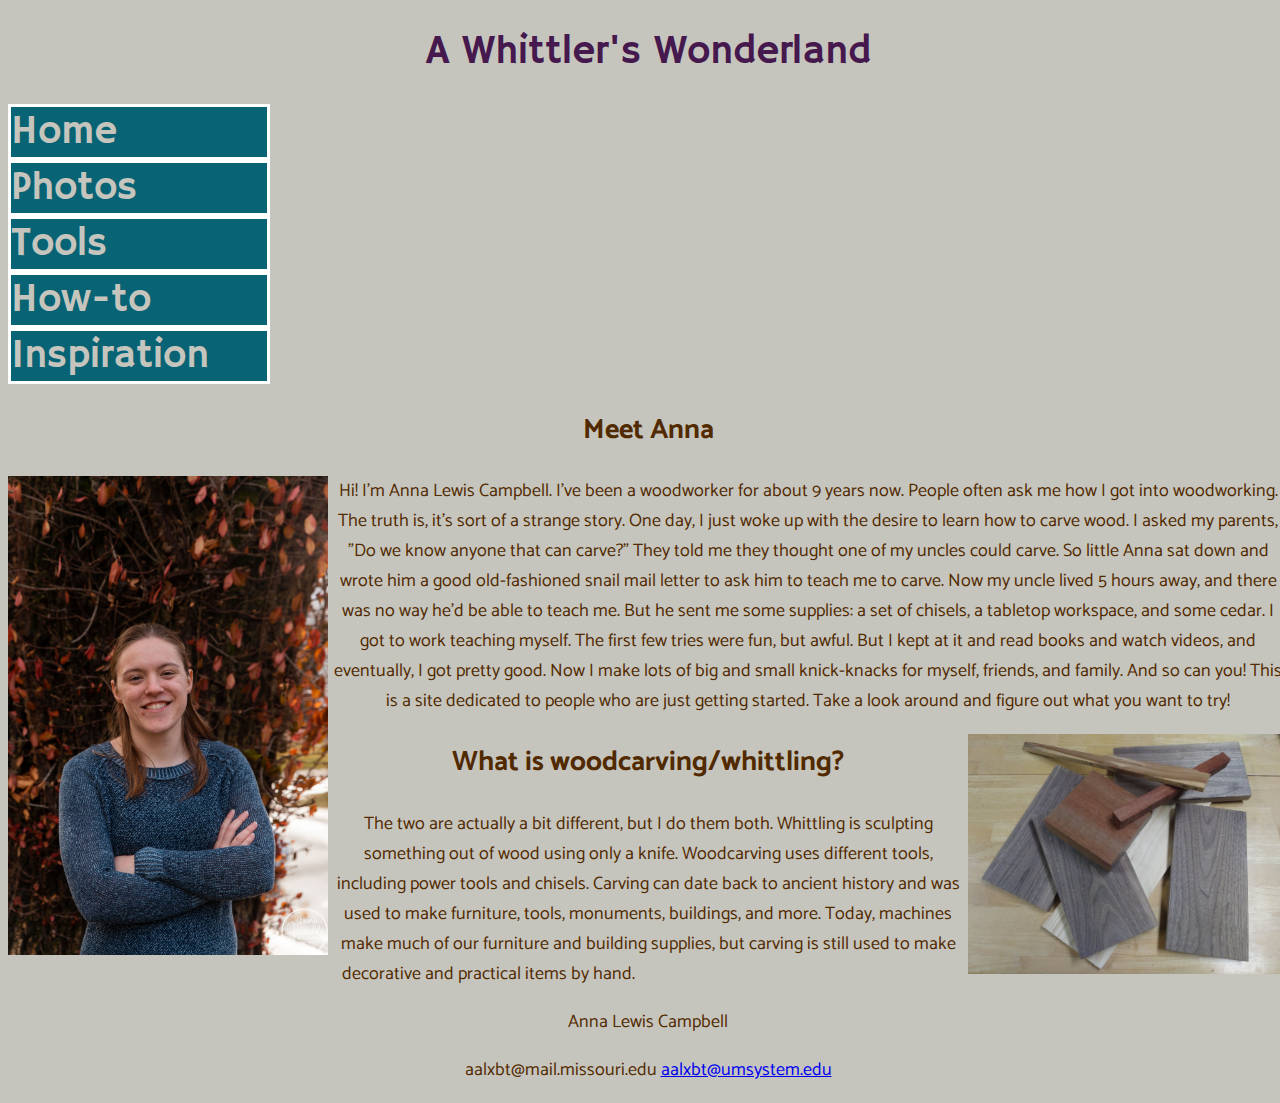
==== index.html @ 657f9fe0 "Imgs, menu, float" ====
<!DOCTYPE html>
<html lang="en">
<head>
  <meta charset="utf-8">
  <title>A Whittler's Wonderland</title>
  <meta name="description" content="A Whittler's Wonderland">
  <meta name="author" content="Anna Lewis Campbell">
  <meta name="keywords" content= "Anna Lewis Campbell, J4502, J7502, woodcarving, whittling, wood"/>
  <meta name= "viewport"content="width=device-width, initial scale=1.0">
  <link rel="stylesheet" href="final_proj_style.css">
  <link rel="preconnect" href="https://fonts.gstatic.com">
<link href="https://fonts.googleapis.com/css2?family=Architects+Daughter&family=Catamaran&family=Hammersmith+One&display=swap" rel="stylesheet">
  </head>
  <body>
    <h1> A Whittler's Wonderland</h1>
    <section class="menu">
    <nav>
    <ul>
      <section class="menu-item">
    <li><a href="final_proj_site.html"> Home</a></li>
  </section>
  <section class="menu-item">
    <li><a href="photos.html">Photos</a></li>
  </section>
  <section class="menu-item">
    <li><a href="tools.html"> Tools</a></li>
  </section>
  <section class="menu-item">
    <li><a href="how-to.html">How-to</a></li>
  </section>
  <section class="menu-item">
    <li><a href="inspiration.html">Inspiration</a></li>
  </section>
    </ul>
    </nav>
  </section>
<h2> Meet Anna </h2>
<img class="anna" src="annalewis.jpg" alt= "Anna Lewis Campbell"/>
<p>Hi! I'm Anna Lewis Campbell. I've been a woodworker for about 9 years now. People often ask me how I got into woodworking. The truth
is, it's sort of a strange story. One day, I just woke up with the desire to learn how to carve wood. I asked my parents, "Do we know anyone
that can carve?" They told me they thought one of my uncles could carve. So little Anna sat down and wrote him a good old-fashioned snail mail
letter to ask him to teach me to carve. Now my uncle lived 5 hours away, and there was no way he'd be able to teach me. But he sent me some supplies:
a set of chisels, a tabletop workspace, and some cedar. I got to work teaching myself. The first few tries were fun, but awful. But I kept at it and
read books and watch videos, and eventually, I got pretty good. Now I make lots of big and small knick-knacks for myself, friends, and family. And
so can you! This is a site dedicated to people who are just getting started. Take a look around and figure out what you want to try!</p>
</a>
<img class="woodpic" src="wood.jpg" alt= "A pile of multi-colored wood"/>
<h2>What is woodcarving/whittling?</h2>
<p>The two are actually a bit different, but I do them both. Whittling is sculpting something out of wood using only a knife. Woodcarving uses
different tools, including power tools and chisels. Carving can date back to ancient history and was used to make furniture, tools, monuments, buildings,
and more. Today, machines make much of our furniture and building supplies, but carving is still used to make decorative and practical items by hand.</p>

<p>Anna Lewis Campbell</p>
<p>aalxbt@mail.missouri.edu <a href="mailto:aalxbt@umsystem.edu">aalxbt@umsystem.edu</a></p>

  </body>
  </html>
---- final_proj_style.css ----
body {
  width: 100%;
  text-align: center;
  background-color: #C5C5BE;
  font-size: 18px;
  font-family: "Catamaran",sans-serif;
  font-weight: 400;
}
h1 {
  font-size: 40px;
  font-family:"Hammersmith One", serif;
  font-weight: 400;
  color: #45194D
}
h2 {
  font-size: 28px;
  color: #522A00;
}
p {
  font-size: 18px;
  font-family: "Catamaran", serif;
  color: #522A00;
}
nav a {
  font-family: "Hammersmith One", sans-serif;
  font-weight: 400;
  font-size: 40px;
  color: #C5C5BE;
  background-color: #086375;
  text-align: center;
  text-decoration: none;
  width: 100%;
  display: inline-block;
}
.anna {
  border-width: 20 px;
  border-color: #086375;
  width: 25%;
  min-width: 100 px;
  max-width: 150 px;
  max-height: 150 px;
  float: left;
}
.woodpic {
  border-width: 20 px;
  border-color: #086375;
  width: 25%;
  float: right;
}
ul {
  margin:0;
  padding:0;
  list-style-type: none;
}
.menu {
  display: flex;
  flex-direction: column;
}
.menu-item {
  border: 3px solid white;
  display: flex;
  background-color: #086375;
  width:20%
}
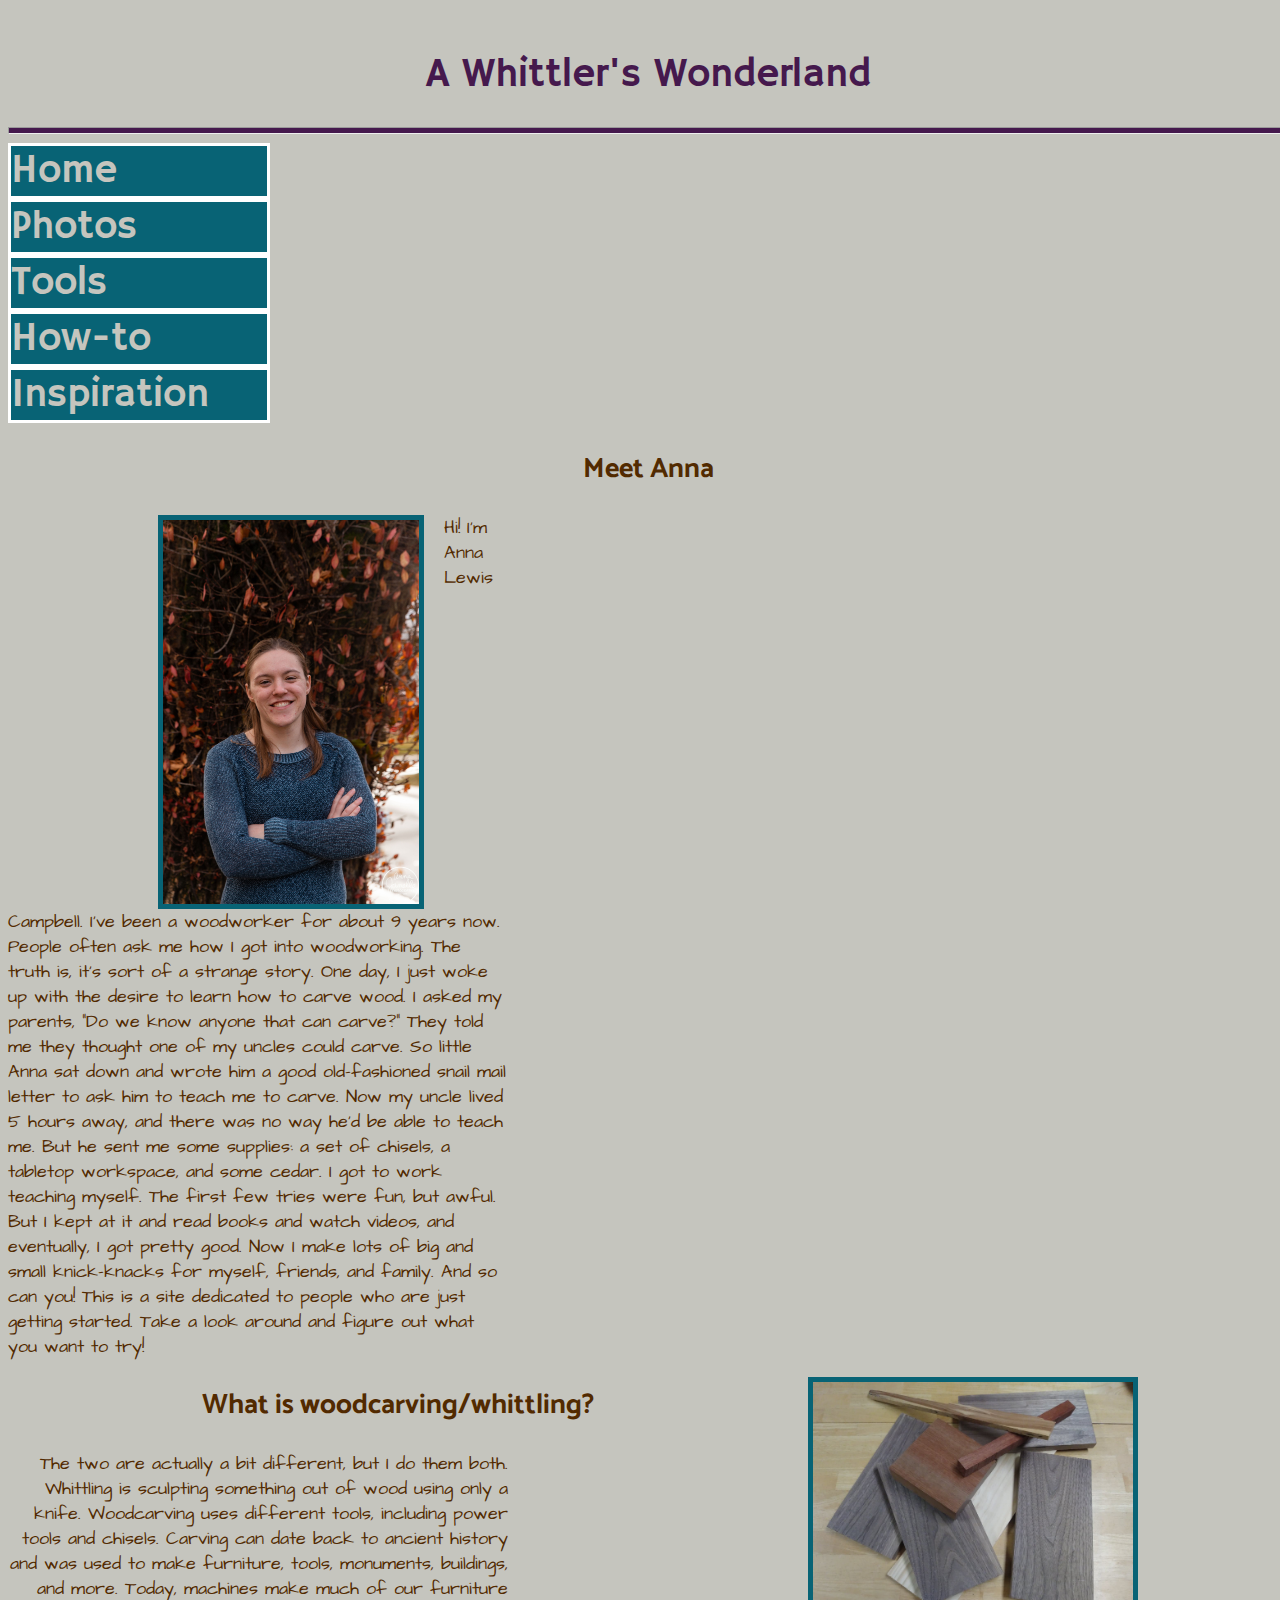
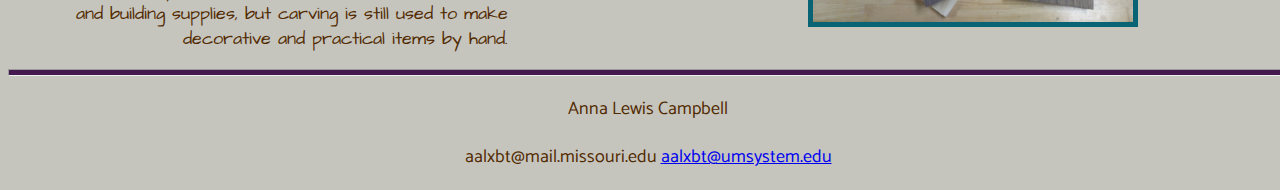
==== commit 7ab696ce: "borders, align, etc." ====
--- a/index.html
+++ b/index.html
@@ -13,11 +13,12 @@
   </head>
   <body>
     <h1> A Whittler's Wonderland</h1>
+    <hr>
     <section class="menu">
     <nav>
     <ul>
       <section class="menu-item">
-    <li><a href="final_proj_site.html"> Home</a></li>
+    <li><a href="index.html"> Home</a></li>
   </section>
   <section class="menu-item">
     <li><a href="photos.html">Photos</a></li>
@@ -36,20 +37,19 @@
   </section>
 <h2> Meet Anna </h2>
 <img class="anna" src="annalewis.jpg" alt= "Anna Lewis Campbell"/>
-<p>Hi! I'm Anna Lewis Campbell. I've been a woodworker for about 9 years now. People often ask me how I got into woodworking. The truth
+<p class="texttoleft">Hi! I'm Anna Lewis Campbell. I've been a woodworker for about 9 years now. People often ask me how I got into woodworking. The truth
 is, it's sort of a strange story. One day, I just woke up with the desire to learn how to carve wood. I asked my parents, "Do we know anyone
 that can carve?" They told me they thought one of my uncles could carve. So little Anna sat down and wrote him a good old-fashioned snail mail
 letter to ask him to teach me to carve. Now my uncle lived 5 hours away, and there was no way he'd be able to teach me. But he sent me some supplies:
 a set of chisels, a tabletop workspace, and some cedar. I got to work teaching myself. The first few tries were fun, but awful. But I kept at it and
 read books and watch videos, and eventually, I got pretty good. Now I make lots of big and small knick-knacks for myself, friends, and family. And
 so can you! This is a site dedicated to people who are just getting started. Take a look around and figure out what you want to try!</p>
-</a>
 <img class="woodpic" src="wood.jpg" alt= "A pile of multi-colored wood"/>
 <h2>What is woodcarving/whittling?</h2>
-<p>The two are actually a bit different, but I do them both. Whittling is sculpting something out of wood using only a knife. Woodcarving uses
+<p class="texttoright">The two are actually a bit different, but I do them both. Whittling is sculpting something out of wood using only a knife. Woodcarving uses
 different tools, including power tools and chisels. Carving can date back to ancient history and was used to make furniture, tools, monuments, buildings,
 and more. Today, machines make much of our furniture and building supplies, but carving is still used to make decorative and practical items by hand.</p>
-
+<hr>
 <p>Anna Lewis Campbell</p>
 <p>aalxbt@mail.missouri.edu <a href="mailto:aalxbt@umsystem.edu">aalxbt@umsystem.edu</a></p>
 
--- a/final_proj_style.css
+++ b/final_proj_style.css
@@ -5,6 +5,7 @@
   font-size: 18px;
   font-family: "Catamaran",sans-serif;
   font-weight: 400;
+  margin-top: 50px;
 }
 h1 {
   font-size: 40px;
@@ -15,6 +16,32 @@
 h2 {
   font-size: 28px;
   color: #522A00;
+}
+.h2right {
+  padding-top: 200px;
+  font-size: 28px;
+  color: #522A00;
+  text-align: right;
+}
+.h2left {
+  padding-top: 200px;
+  font-size: 28px;
+  color: #522A00;
+  text-align: left;
+}
+.texttoleft{
+  font-size: 18px;
+  max-width: 500px;
+  font-family: "architects daughter", serif;
+  color: #522A00;
+  text-align: left;
+}
+.texttoright {
+  font-size: 18px;
+  max-width: 500px;
+  font-family: "architects daughter", serif;
+  color: #522A00;
+  text-align: right;
 }
 p {
   font-size: 18px;
@@ -33,19 +60,24 @@
   display: inline-block;
 }
 .anna {
-  border-width: 20 px;
-  border-color: #086375;
-  width: 25%;
+  width: 20%;
   min-width: 100 px;
   max-width: 150 px;
   max-height: 150 px;
   float: left;
+  margin-right: 20px;
+  margin-left: 150px;
+  border: solid #086375;
+  border-width: thick;
 }
 .woodpic {
-  border-width: 20 px;
   border-color: #086375;
   width: 25%;
   float: right;
+  margin-right: 150px;
+  margin-left: 20px;
+  border: solid #086375;
+  border-width: thick;
 }
 ul {
   margin:0;
@@ -62,3 +94,26 @@
   background-color: #086375;
   width:20%
 }
+.photoleft{
+  float: left;
+  margin-right: 20px;
+  width: 30%;
+  margin-top: 70px;
+  margin-bottom: 70px;
+  border: solid #086375;
+  border-width: thick;
+}
+.photoright{
+  float: right;
+  margin-left: 20px;
+  width: 30%;
+  margin-top: 70px;
+  margin-bottom: 70px;
+  border: solid #086375;
+  border-width: thick;
+}
+hr {
+  height: 5px;
+  background-color: #45194D;
+  color: #45194D
+}
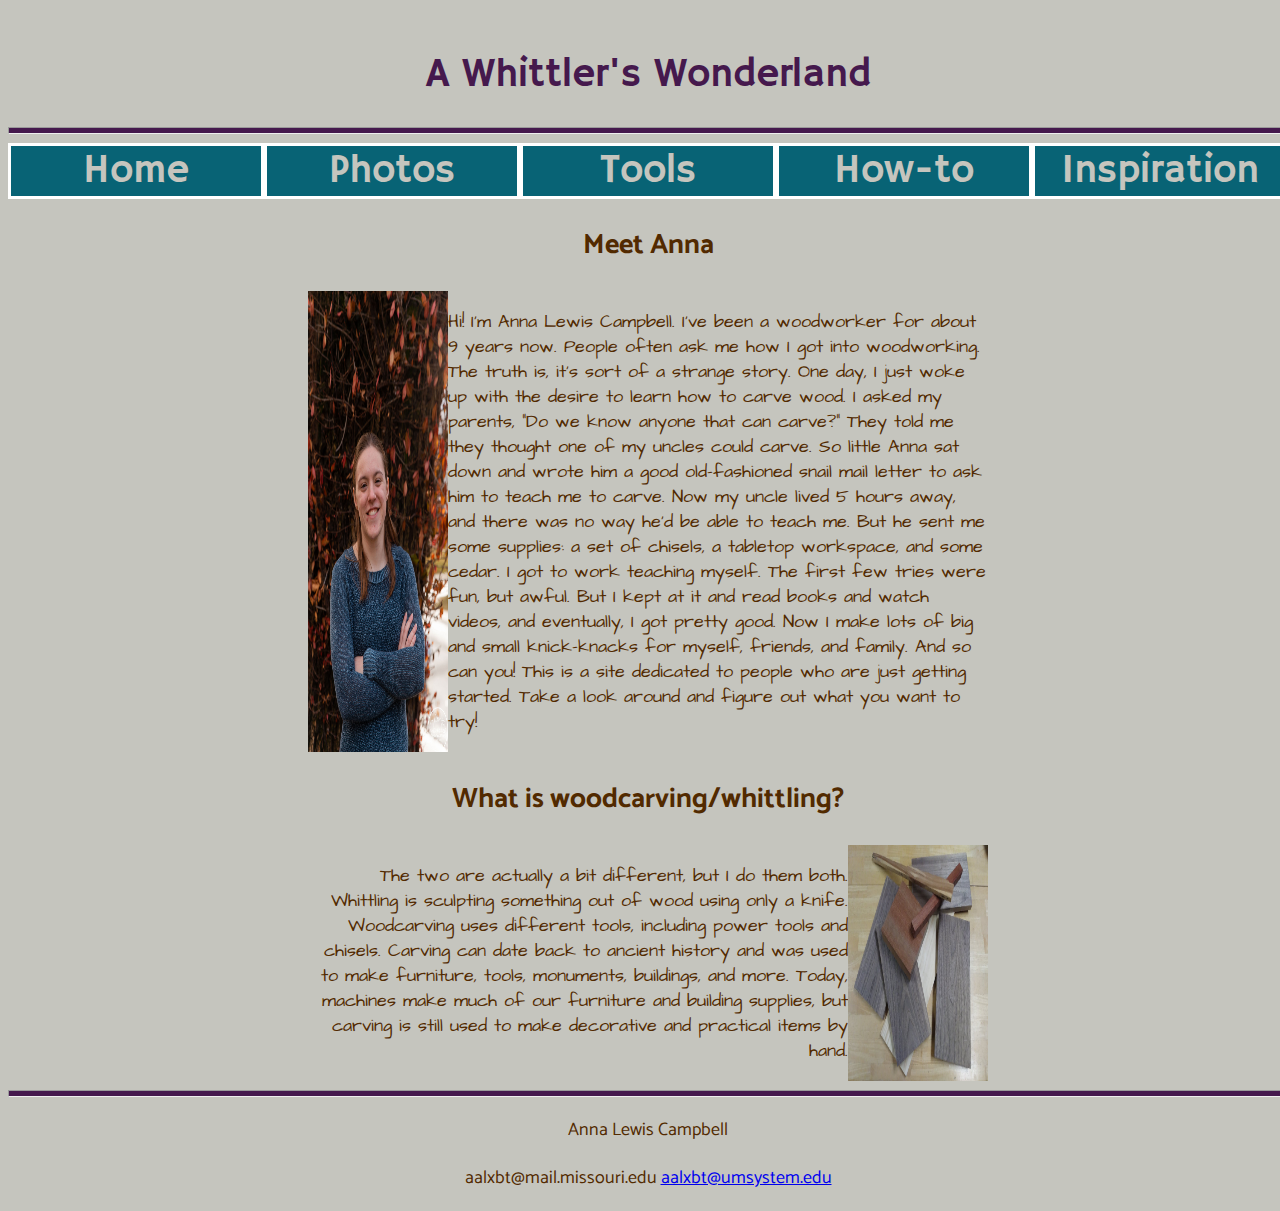
==== commit c657767c: "new pages" ====
--- a/index.html
+++ b/index.html
@@ -14,29 +14,20 @@
   <body>
     <h1> A Whittler's Wonderland</h1>
     <hr>
-    <section class="menu">
+    <section>
     <nav>
-    <ul>
-      <section class="menu-item">
-    <li><a href="index.html"> Home</a></li>
-  </section>
-  <section class="menu-item">
-    <li><a href="photos.html">Photos</a></li>
-  </section>
-  <section class="menu-item">
-    <li><a href="tools.html"> Tools</a></li>
-  </section>
-  <section class="menu-item">
-    <li><a href="how-to.html">How-to</a></li>
-  </section>
-  <section class="menu-item">
-    <li><a href="inspiration.html">Inspiration</a></li>
-  </section>
+    <ul class="menu">
+    <li class="menu-item"><a href="index.html"> Home</a></li>
+    <li class="menu-item"><a href="photos.html">Photos</a></li>
+    <li class="menu-item"><a href="tools.html"> Tools</a></li>
+    <li class="menu-item"><a href="how-to.html">How-to</a></li>
+    <li class="menu-item"><a href="inspiration.html">Inspiration</a></li>
     </ul>
     </nav>
   </section>
 <h2> Meet Anna </h2>
-<img class="anna" src="annalewis.jpg" alt= "Anna Lewis Campbell"/>
+<section class= "pictextblock">
+<img src="annalewis.jpg" alt= "Anna Lewis Campbell"/>
 <p class="texttoleft">Hi! I'm Anna Lewis Campbell. I've been a woodworker for about 9 years now. People often ask me how I got into woodworking. The truth
 is, it's sort of a strange story. One day, I just woke up with the desire to learn how to carve wood. I asked my parents, "Do we know anyone
 that can carve?" They told me they thought one of my uncles could carve. So little Anna sat down and wrote him a good old-fashioned snail mail
@@ -44,11 +35,14 @@
 a set of chisels, a tabletop workspace, and some cedar. I got to work teaching myself. The first few tries were fun, but awful. But I kept at it and
 read books and watch videos, and eventually, I got pretty good. Now I make lots of big and small knick-knacks for myself, friends, and family. And
 so can you! This is a site dedicated to people who are just getting started. Take a look around and figure out what you want to try!</p>
-<img class="woodpic" src="wood.jpg" alt= "A pile of multi-colored wood"/>
+</section>
 <h2>What is woodcarving/whittling?</h2>
+<section class= "pictextblock">
 <p class="texttoright">The two are actually a bit different, but I do them both. Whittling is sculpting something out of wood using only a knife. Woodcarving uses
 different tools, including power tools and chisels. Carving can date back to ancient history and was used to make furniture, tools, monuments, buildings,
 and more. Today, machines make much of our furniture and building supplies, but carving is still used to make decorative and practical items by hand.</p>
+<img src="wood.jpg" alt= "A pile of multi-colored wood"/>
+</section>
 <hr>
 <p>Anna Lewis Campbell</p>
 <p>aalxbt@mail.missouri.edu <a href="mailto:aalxbt@umsystem.edu">aalxbt@umsystem.edu</a></p>
--- a/final_proj_style.css
+++ b/final_proj_style.css
@@ -29,18 +29,16 @@
   color: #522A00;
   text-align: left;
 }
-.texttoleft{
+.pictextblock p {
   font-size: 18px;
-  max-width: 500px;
   font-family: "architects daughter", serif;
   color: #522A00;
+  width: calc(80% - 20px);
+}
+.texttoleft{
   text-align: left;
 }
 .texttoright {
-  font-size: 18px;
-  max-width: 500px;
-  font-family: "architects daughter", serif;
-  color: #522A00;
   text-align: right;
 }
 p {
@@ -61,14 +59,22 @@
 }
 .anna {
   width: 20%;
-  min-width: 100 px;
-  max-width: 150 px;
-  max-height: 150 px;
-  float: left;
   margin-right: 20px;
-  margin-left: 150px;
   border: solid #086375;
   border-width: thick;
+  height: auto;
+}
+.pictextblock {
+  display: flex;
+  justify-content: center;
+  max-width: 700px;
+  width: 80%;
+  box-sizing: border-box;
+  margin: auto;
+}
+.pictextblock img {
+  width: 20%;
+  height: auto;
 }
 .woodpic {
   border-color: #086375;
@@ -86,7 +92,8 @@
 }
 .menu {
   display: flex;
-  flex-direction: column;
+  flex-direction: row;
+  width: 100%;
 }
 .menu-item {
   border: 3px solid white;
@@ -117,3 +124,11 @@
   background-color: #45194D;
   color: #45194D
 }
+@media (max-width: 675px) {
+.menu {
+  flex-direction: column;
+}
+.menu-item {
+  width: 100%;
+}
+}
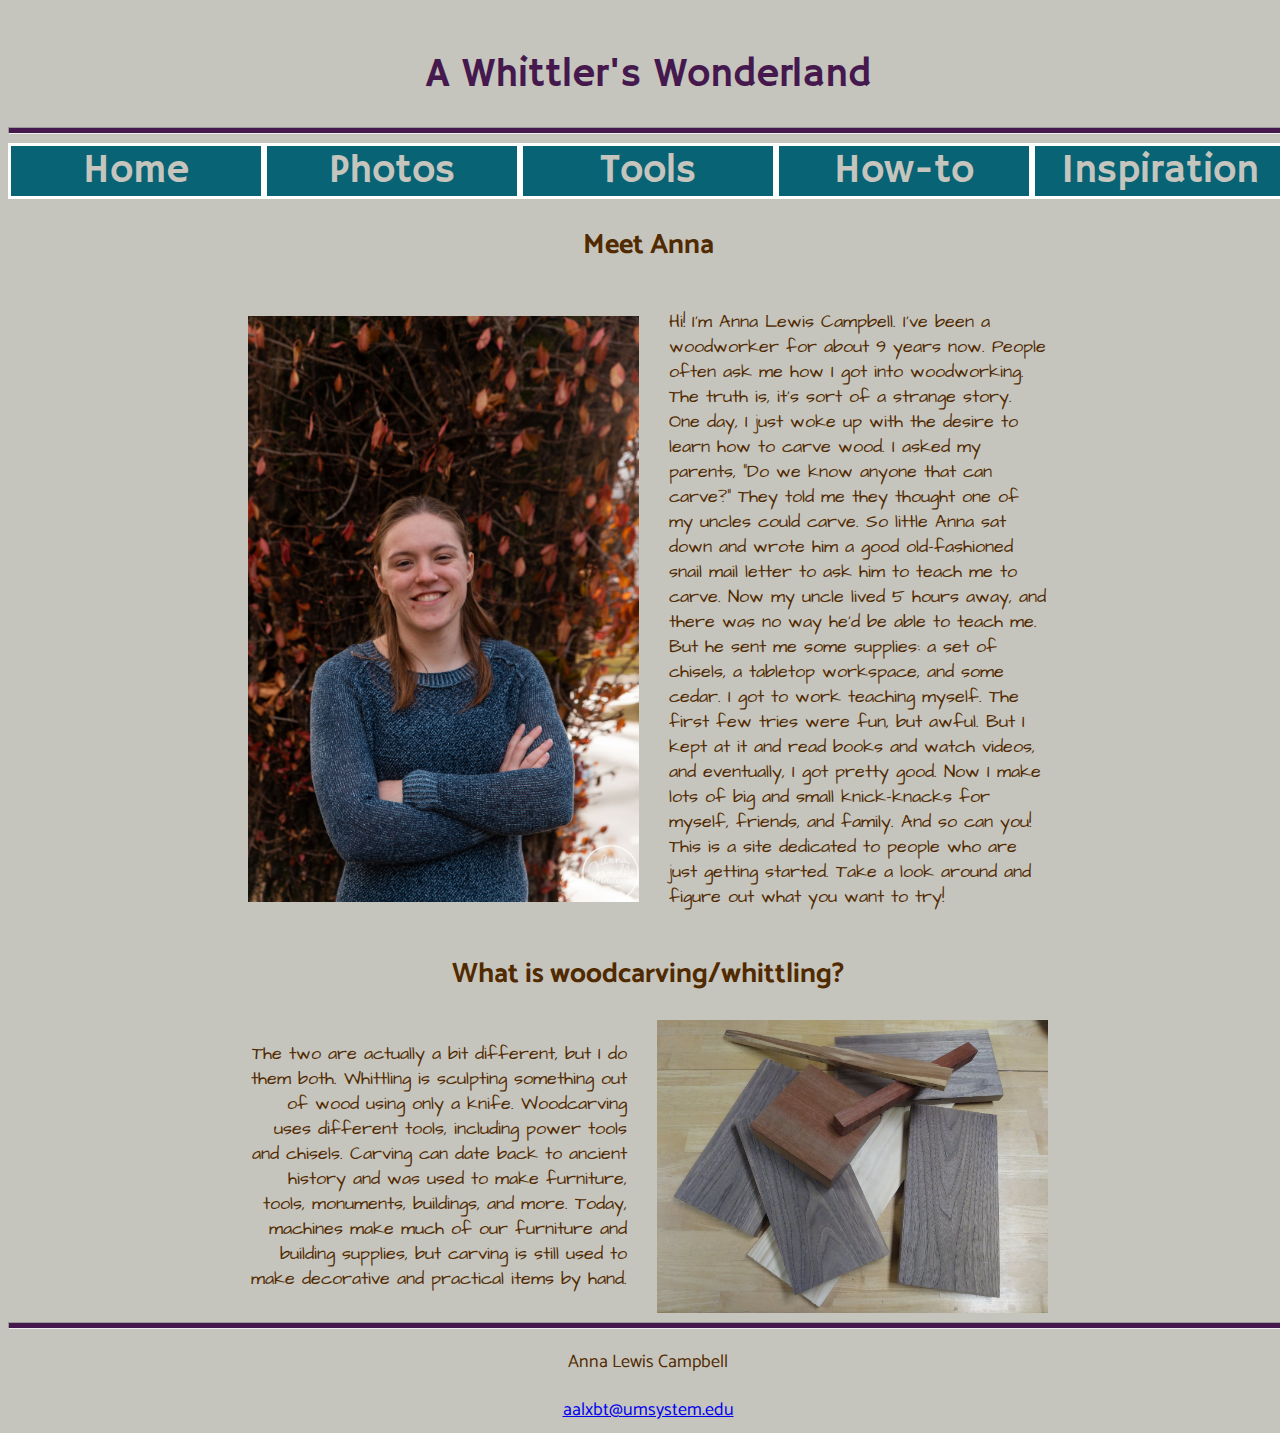
==== commit 559180cb: "Tools update" ====
--- a/index.html
+++ b/index.html
@@ -45,7 +45,7 @@
 </section>
 <hr>
 <p>Anna Lewis Campbell</p>
-<p>aalxbt@mail.missouri.edu <a href="mailto:aalxbt@umsystem.edu">aalxbt@umsystem.edu</a></p>
+<a href="mailto:aalxbt@umsystem.edu">aalxbt@umsystem.edu</a>
 
   </body>
   </html>
--- a/final_proj_style.css
+++ b/final_proj_style.css
@@ -67,14 +67,17 @@
 .pictextblock {
   display: flex;
   justify-content: center;
-  max-width: 700px;
+  max-width: 800px;
   width: 80%;
   box-sizing: border-box;
   margin: auto;
+  align-items: center;
+  gap: 30px;
 }
 .pictextblock img {
-  width: 20%;
+  width: 80%;
   height: auto;
+  min-width: 300px;
 }
 .woodpic {
   border-color: #086375;
@@ -102,22 +105,24 @@
   width:20%
 }
 .photoleft{
-  float: left;
   margin-right: 20px;
-  width: 30%;
+  width: 60%;
   margin-top: 70px;
   margin-bottom: 70px;
   border: solid #086375;
   border-width: thick;
 }
 .photoright{
-  float: right;
   margin-left: 20px;
-  width: 30%;
+  width: 60%;
   margin-top: 70px;
   margin-bottom: 70px;
   border: solid #086375;
   border-width: thick;
+}
+.dumping {
+  transform: rotate(140deg);
+    width: 500px;
 }
 hr {
   height: 5px;
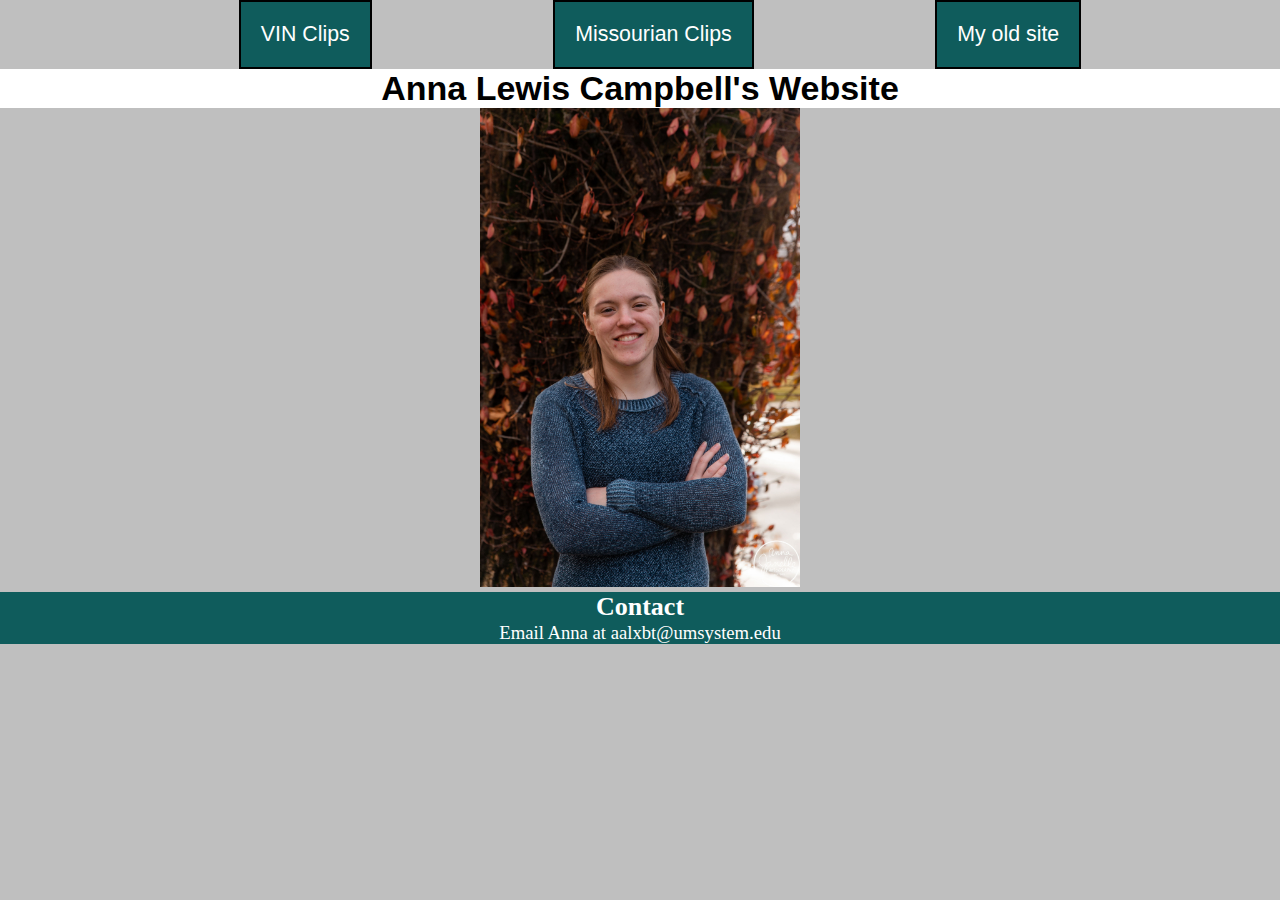
==== commit 14d42e71: "New Index" ====
--- a/index.html
+++ b/index.html
@@ -2,50 +2,29 @@
 <html lang="en">
 <head>
   <meta charset="utf-8">
-  <title>A Whittler's Wonderland</title>
-  <meta name="description" content="A Whittler's Wonderland">
+  <title>Anna's J4502/7502 website</title>
+  <meta name="description" content="Anna Lewis Campbell's website for 4502/7502.">
   <meta name="author" content="Anna Lewis Campbell">
-  <meta name="keywords" content= "Anna Lewis Campbell, J4502, J7502, woodcarving, whittling, wood"/>
+  <meta name="keywords" content= "Anna Lewis Campbell, J4502, J7502"/>
   <meta name= "viewport"content="width=device-width, initial scale=1.0">
-  <link rel="stylesheet" href="final_proj_style.css">
-  <link rel="preconnect" href="https://fonts.gstatic.com">
-<link href="https://fonts.googleapis.com/css2?family=Architects+Daughter&family=Catamaran&family=Hammersmith+One&display=swap" rel="stylesheet">
+  <link rel="stylesheet" href="style.css">
+
   </head>
-  <body>
-    <h1> A Whittler's Wonderland</h1>
-    <hr>
-    <section>
-    <nav>
-    <ul class="menu">
-    <li class="menu-item"><a href="index.html"> Home</a></li>
-    <li class="menu-item"><a href="photos.html">Photos</a></li>
-    <li class="menu-item"><a href="tools.html"> Tools</a></li>
-    <li class="menu-item"><a href="how-to.html">How-to</a></li>
-    <li class="menu-item"><a href="inspiration.html">Inspiration</a></li>
-    </ul>
-    </nav>
-  </section>
-<h2> Meet Anna </h2>
-<section class= "pictextblock">
+<body>
+  <nav>
+  <ul class="menu">
+  <li class="tab1"><a href="https://news.vin.com/default.aspx?pid=210&sterm=Anna%20Campbell&species=All" target="blank"> VIN Clips</a></li>
+  <li class= "tab2"><a href="https://www.columbiamissourian.com/users/profile/anna%20lewis/" target="blank">Missourian Clips </a></li>
+  <li class= "tab3"><a href="old_index.html"> My old site</a></li>
+  </ul>
+  </nav>
+<h1>Anna Lewis Campbell's Website</h1>
 <img src="annalewis.jpg" alt= "Anna Lewis Campbell"/>
-<p class="texttoleft">Hi! I'm Anna Lewis Campbell. I've been a woodworker for about 9 years now. People often ask me how I got into woodworking. The truth
-is, it's sort of a strange story. One day, I just woke up with the desire to learn how to carve wood. I asked my parents, "Do we know anyone
-that can carve?" They told me they thought one of my uncles could carve. So little Anna sat down and wrote him a good old-fashioned snail mail
-letter to ask him to teach me to carve. Now my uncle lived 5 hours away, and there was no way he'd be able to teach me. But he sent me some supplies:
-a set of chisels, a tabletop workspace, and some cedar. I got to work teaching myself. The first few tries were fun, but awful. But I kept at it and
-read books and watch videos, and eventually, I got pretty good. Now I make lots of big and small knick-knacks for myself, friends, and family. And
-so can you! This is a site dedicated to people who are just getting started. Take a look around and figure out what you want to try!</p>
+</a>
+<section>
+  <h2>Contact</h2>
+  <p>Email Anna at <a href="mailto:aalxbt@umsystem.edu">aalxbt@umsystem.edu</a></p>
+  <a href="mailto:aalxbt@umsystem.edu">
 </section>
-<h2>What is woodcarving/whittling?</h2>
-<section class= "pictextblock">
-<p class="texttoright">The two are actually a bit different, but I do them both. Whittling is sculpting something out of wood using only a knife. Woodcarving uses
-different tools, including power tools and chisels. Carving can date back to ancient history and was used to make furniture, tools, monuments, buildings,
-and more. Today, machines make much of our furniture and building supplies, but carving is still used to make decorative and practical items by hand.</p>
-<img src="wood.jpg" alt= "A pile of multi-colored wood"/>
-</section>
-<hr>
-<p>Anna Lewis Campbell</p>
-<a href="mailto:aalxbt@umsystem.edu">aalxbt@umsystem.edu</a>
-
-  </body>
-  </html>
+</body>
+</html>
--- a/style.css
+++ b/style.css
@@ -0,0 +1,82 @@
+body {
+  margin: 0px;
+  width: 100%;
+  text-align: center;
+  background-color: #BFBFBF;
+  font-size: 14pt;
+  font-family: "Merriwether", "Times New Roman", serif;
+  font-weight: 400;
+}
+h1 {
+  font-size: 34px;
+  font-family:"Barlow", "Arial", sans-serif;
+  font-weight: 700;
+  display: inline-block;
+  background: white;
+  width: 100%;
+}
+h2 {
+  font-size: 26px;
+  color: white;
+}
+h1, h2 {
+  font-weight: 700;
+  padding: 0px;
+  margin: 0px;
+}
+p {
+  font-size: 14pt;
+  margin: auto;
+  font-family: "Barlow", serif;
+  color: white;
+  text-decoration: none;
+}
+img {
+  border: 0;
+  width: 25%;
+  min-width: 150 px;
+  max-width: 250 px;
+  max-height: 150 px;
+  height:50%;
+}
+nav a {
+  font-family: "Barlow", "Arial", sans-serif;
+  font-weight: 400;
+  font-size: 16pt;
+  color: white;
+  text-decoration: none;
+  border: black;
+  border-width: thin;
+}
+.menu {
+  margin:auto;
+  list-style-type: none;
+  display: flex;
+  flex-direction: row;
+  width: 80%;
+  justify-content: space-around;
+}
+section {
+  background: #0f5c5c;
+  color: #BFBFBF;
+  display: block;
+  width: 100%
+}
+a {
+  text-decoration: none;
+  color: white;
+}
+a: visited {
+
+}
+li {
+  border: 2px solid black;
+  padding: 20px 20px;
+  background-color: #0f5c5c;
+  display: block;
+}
+@media screen and (max-width: 600px) {
+  .menu {
+    flex-direction: column;
+  }
+}
